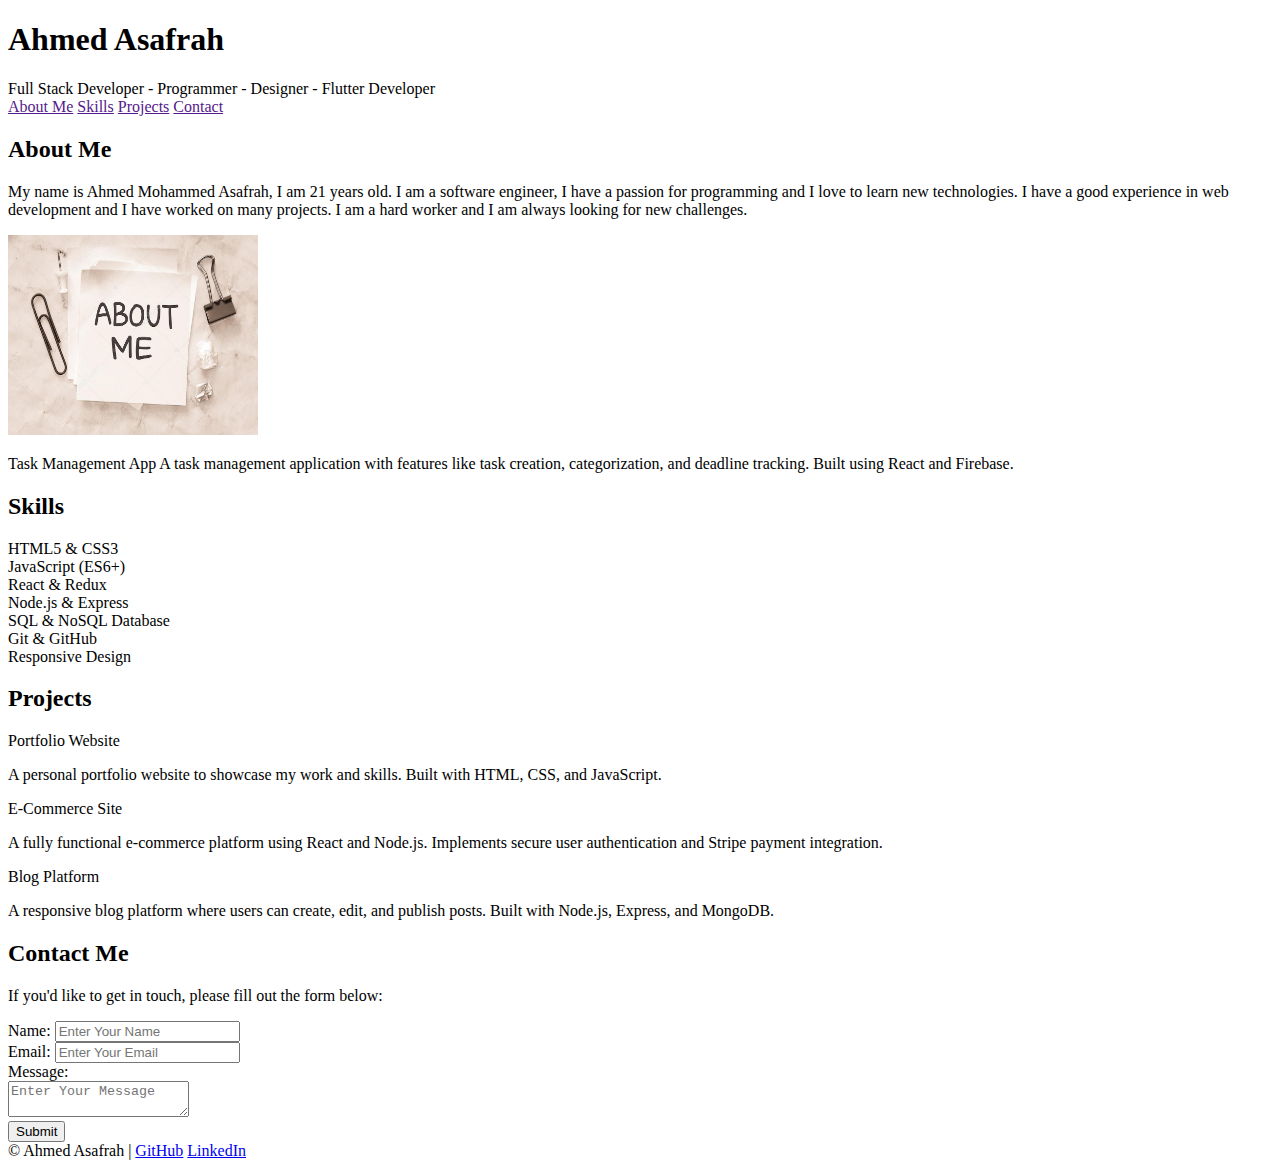
==== Task 2/index.html @ 72c28d88 "build the structure" ====
<!DOCTYPE html>
<html lang="en">
<head>
  <meta charset="UTF-8">
  <meta name="viewport" content="width=device-width, initial-scale=1.0">
  <title>Personal Portfolio</title>
  <link rel="stylesheet" href="style.css">
</head>

<body>
    <header>
        <h1>
        Ahmed Asafrah
        </h1>

        <div>
        <span>
            Full Stack Developer - Programmer - Designer - Flutter Developer
        </span>
        <nav>
            <a href="">About Me</a>
            <a href="">Skills</a>
            <a href="">Projects</a>
            <a href="">Contact</a>
        </nav>
        </div>
    </header>

    <main>
        <section>
            <h2>
                About Me
            </h2>
            <p>
                My name is Ahmed Mohammed Asafrah, I am 21 years old. 
                I am a software engineer, I have a passion for programming and I love to learn new technologies. 
                I have a good experience in web development and I have worked on many projects.
                I am a hard worker and I am always looking for new challenges.
            </p>
            <img 
                src="imgs/about-me.jpg"
                alt="About Me Picture"
                width="250px"
                height="200px">

            <div>
                <p>
                    <span> Task Management App </span> A task management application with features like task creation, categorization, and deadline tracking. Built using React and Firebase.
                </p>
            </div>
        </section>

        <section>
            <h2>
                Skills 
            </h2>
            <nav>
                <div>HTML5 & CSS3</div>
                <div>JavaScript (ES6+)</div>
                <div>React & Redux</div>
                <div>Node.js & Express</div>
                <div>SQL & NoSQL Database</div>
                <div>Git & GitHub</div>
                <div>Responsive Design</div>
            </nav>
        </section>

        <section>
            <h2>
                Projects
            </h2>
            <div>
                <span>Portfolio Website</span> 
                <p>
                    A personal portfolio website
                    to showcase my work and skills. Built with HTML, CSS, and JavaScript.
                </p>
            </div>
            <div>
                <span>E-Commerce Site</span>
                <p>
                    A fully functional e-commerce platform using React and Node.js. Implements secure user authentication and Stripe payment integration.
                </p>
            </div>
            <div>
                <span>Blog Platform</span>
                <p>
                    A responsive blog platform where users can create, edit, and publish posts. Built with Node.js, Express, and MongoDB.
                </p>
            </div>
        </section>

        <section>
            <h2>
                Contact Me
            </h2>
            <p>
                If you'd like to get in touch, please fill out the form below:
            </p>
            <div>

                <label for="name">Name:</label>
                <input type="text" id="name" name="name" placeholder="Enter Your Name" required>

                <br>

                <label for="email">Email:</label>
                <input type="email" id="email" name="email" placeholder="Enter Your Email" required>

                <br>

                <label for="message">Message:</label>
                <br>
                
                <textarea id="message" name="message" placeholder="Enter Your Message"></textarea>

                <br>

                <input type="submit" value="Submit">

            </div>
        </section>
    </main>

    <footer>
        <div>
            <span>
                &copy; Ahmed Asafrah |
            </span>

            <span>
                <a href="https://github.com/AhmedAsafrah" target="_blank">GitHub</a>
                <a href="https://www.linkedin.com/in/ahmed-asafrah-57919b2b7/" target="_blank">LinkedIn</a>
            </span>
        </div>
    </footer>
</body>
</html>
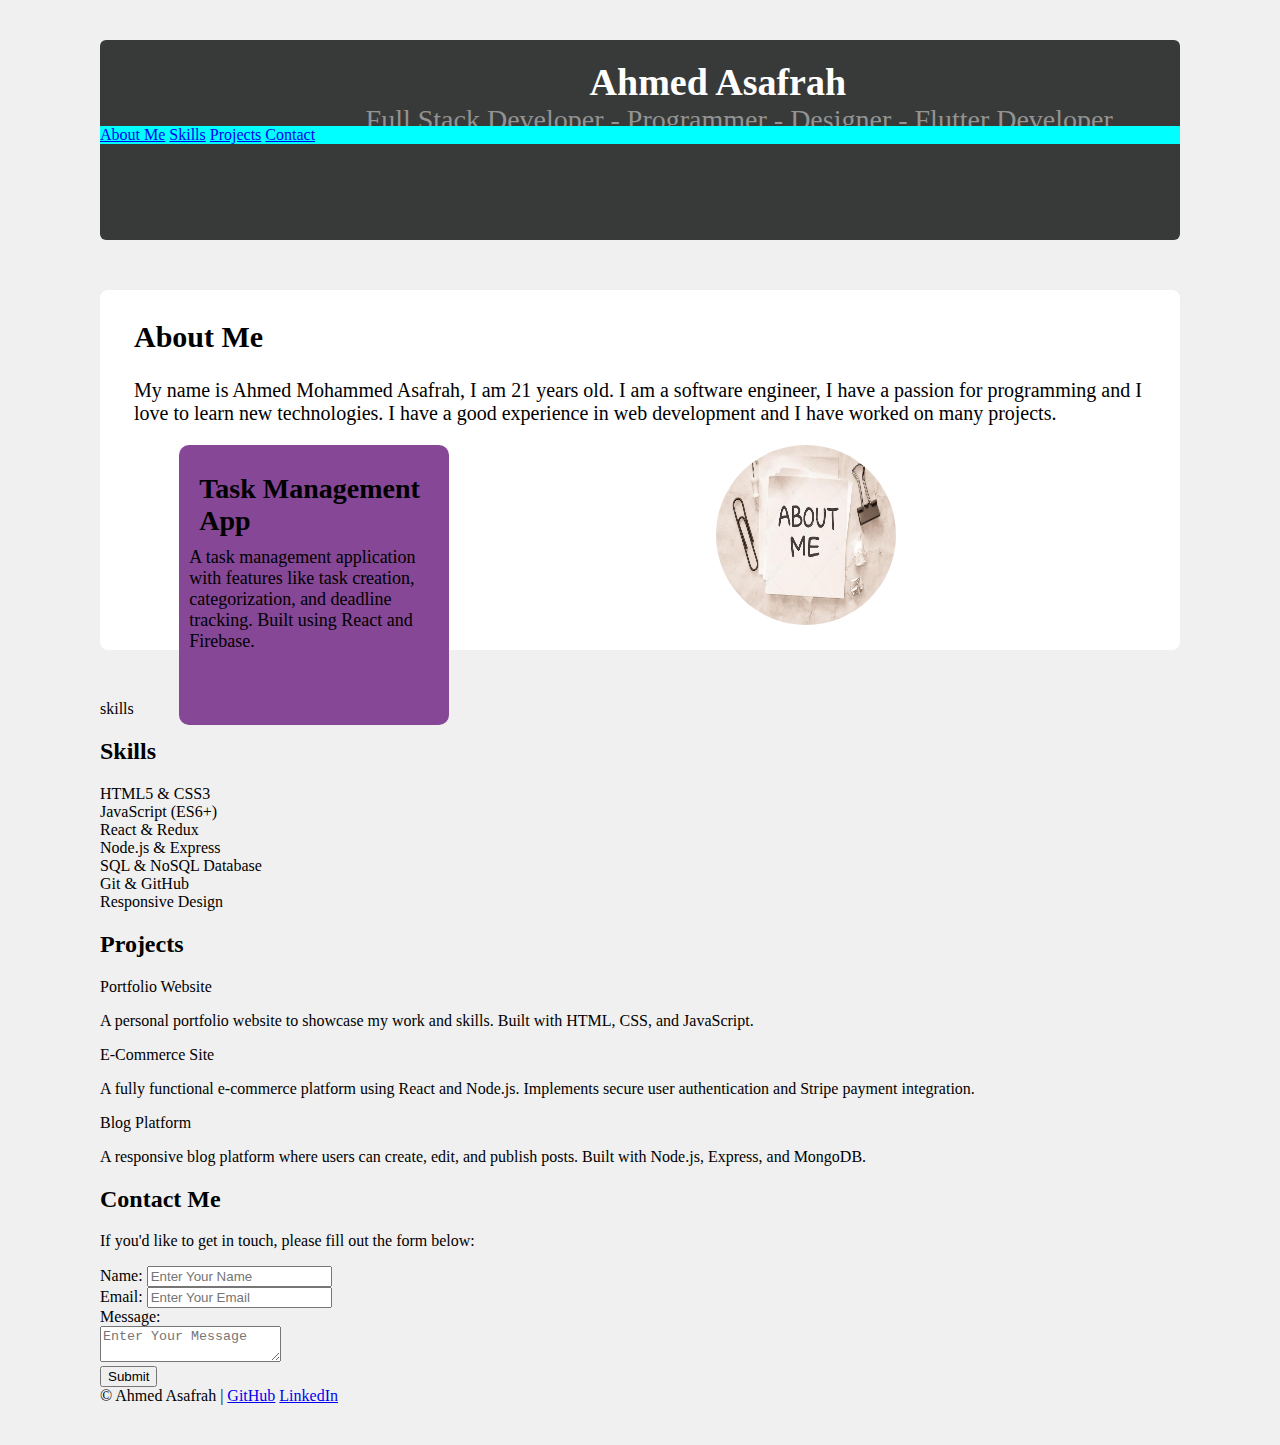
==== commit 2325e46f: "Styling Part 1" ====
--- a/Task 2/index.html
+++ b/Task 2/index.html
@@ -8,50 +8,54 @@
 </head>
 
 <body>
-    <header>
-        <h1>
-        Ahmed Asafrah
-        </h1>
 
-        <div>
-        <span>
-            Full Stack Developer - Programmer - Designer - Flutter Developer
-        </span>
-        <nav>
-            <a href="">About Me</a>
-            <a href="">Skills</a>
-            <a href="">Projects</a>
-            <a href="">Contact</a>
+    <header id="main-header">
+
+        <div class="header-div">
+            <h1>
+                Ahmed Asafrah
+            </h1>
+            <span>
+                Full Stack Developer - Programmer - Designer - Flutter Developer
+            </span>
+        </div>
+
+        <nav class="main-nav">
+            <a href="#first-section">About Me</a>
+            <a href="#seconed-section">Skills</a>
+            <a href="#third-section">Projects</a>
+            <a href="#fourth-section">Contact</a>
         </nav>
-        </div>
+
     </header>
 
+
     <main>
-        <section>
-            <h2>
+        <section class="about-me">
+            <h2 id="first-section">
                 About Me
             </h2>
             <p>
                 My name is Ahmed Mohammed Asafrah, I am 21 years old. 
                 I am a software engineer, I have a passion for programming and I love to learn new technologies. 
                 I have a good experience in web development and I have worked on many projects.
-                I am a hard worker and I am always looking for new challenges.
             </p>
             <img 
                 src="imgs/about-me.jpg"
                 alt="About Me Picture"
-                width="250px"
-                height="200px">
+                width="180px"
+                height="180px"
+            >
 
             <div>
                 <p>
-                    <span> Task Management App </span> A task management application with features like task creation, categorization, and deadline tracking. Built using React and Firebase.
+                    <h3> Task Management App </h3> A task management application with features like task creation, categorization, and deadline tracking. Built using React and Firebase.
                 </p>
             </div>
         </section>
 
-        <section>
-            <h2>
+        <section class="skills">skills
+            <h2 id="seconed-section">
                 Skills 
             </h2>
             <nav>
@@ -65,8 +69,8 @@
             </nav>
         </section>
 
-        <section>
-            <h2>
+        <section class="projects">
+            <h2 id="third-section">
                 Projects
             </h2>
             <div>
@@ -90,8 +94,8 @@
             </div>
         </section>
 
-        <section>
-            <h2>
+        <section class="contact-me">
+            <h2 id="fourth-section">
                 Contact Me
             </h2>
             <p>
@@ -134,5 +138,7 @@
             </span>
         </div>
     </footer>
+
+    
 </body>
 </html>--- a/Task 2/style.css
+++ b/Task 2/style.css
@@ -0,0 +1,84 @@
+
+body {
+    margin: 40px 100px;
+    background-color:#f0f0f0;
+}
+#main-header {
+    background-color: #383a39;
+    border-radius: 6px;
+    position: static;
+    height: 200px;
+}
+
+
+
+div.header-div {
+    position: relative;
+    /* background-color: rgb(58, 138, 112); */
+    max-width: fit-content;
+    left: 37%; 
+    top: 10px;
+}
+
+
+div.header-div h1 {
+    position: relative;
+    /* background-color: aliceblue; */
+    color: white;
+    font-size: 38px;
+    max-width: fit-content;
+    left: 80px;
+    top: 10px;
+    margin: 10px ;
+}
+
+
+div.header-div span {
+
+    color: #929392;
+    font-size: 28px;
+    position: relative;
+    right: 134px;
+}
+
+nav.main-nav {
+
+    background-color: aqua;
+    position: sticky;
+    top: 20px;
+    z-index: 1000;
+}
+
+section.about-me {
+    background-color: white;
+    border-radius: 8px;
+    height: 350px;
+    padding: 5px 34px;
+    margin: 50px 0px;
+    font-size: 20px;
+
+}
+
+section.about-me img{
+    
+    position:absolute;
+    border-radius: 50%;
+    right: 30%;
+}
+
+
+section.about-me div{
+    position: absolute;
+    background-color: rgb(133, 71, 150);
+    width: 250px;
+    height: 260px;
+    border-radius: 10px;
+    left: 14%;
+    padding: 10px;
+    font-size: 18px;
+}
+
+section.about-me div h3{
+    font-size: 28px;
+    margin: 10px;
+}
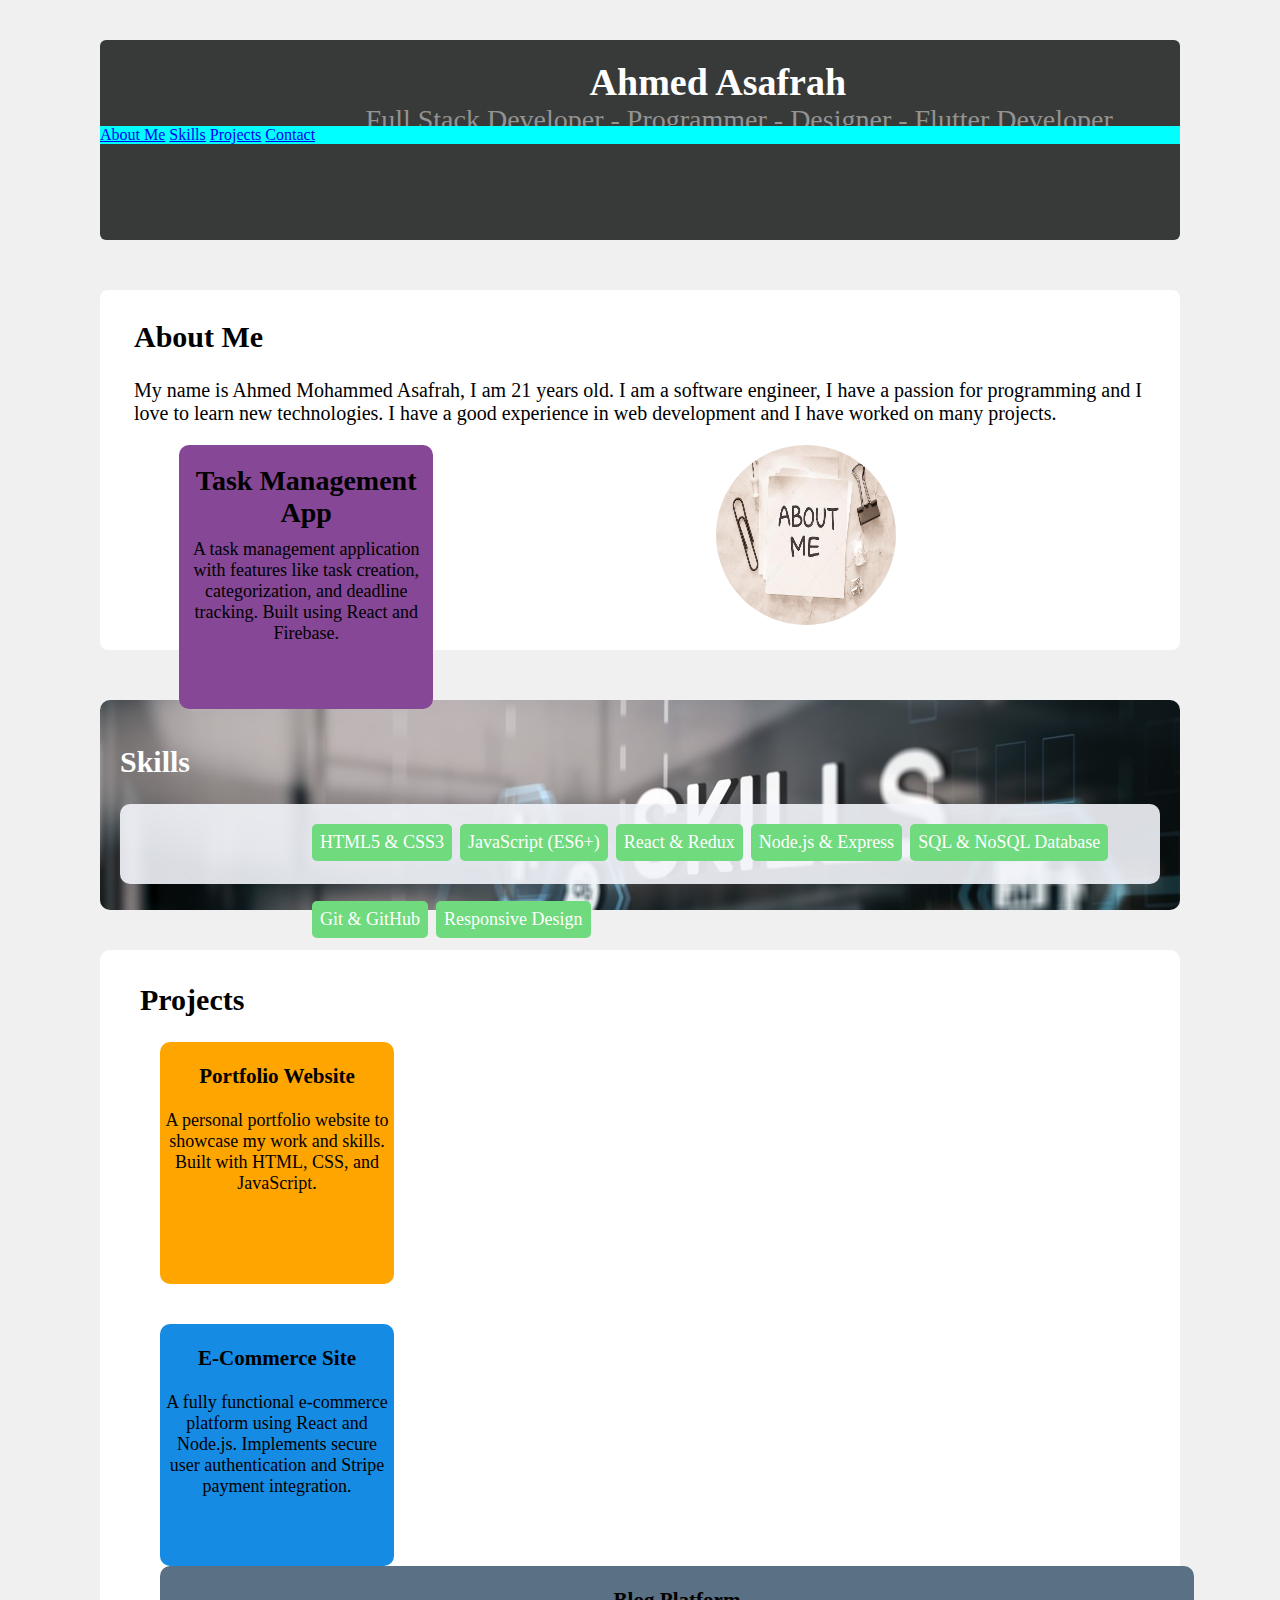
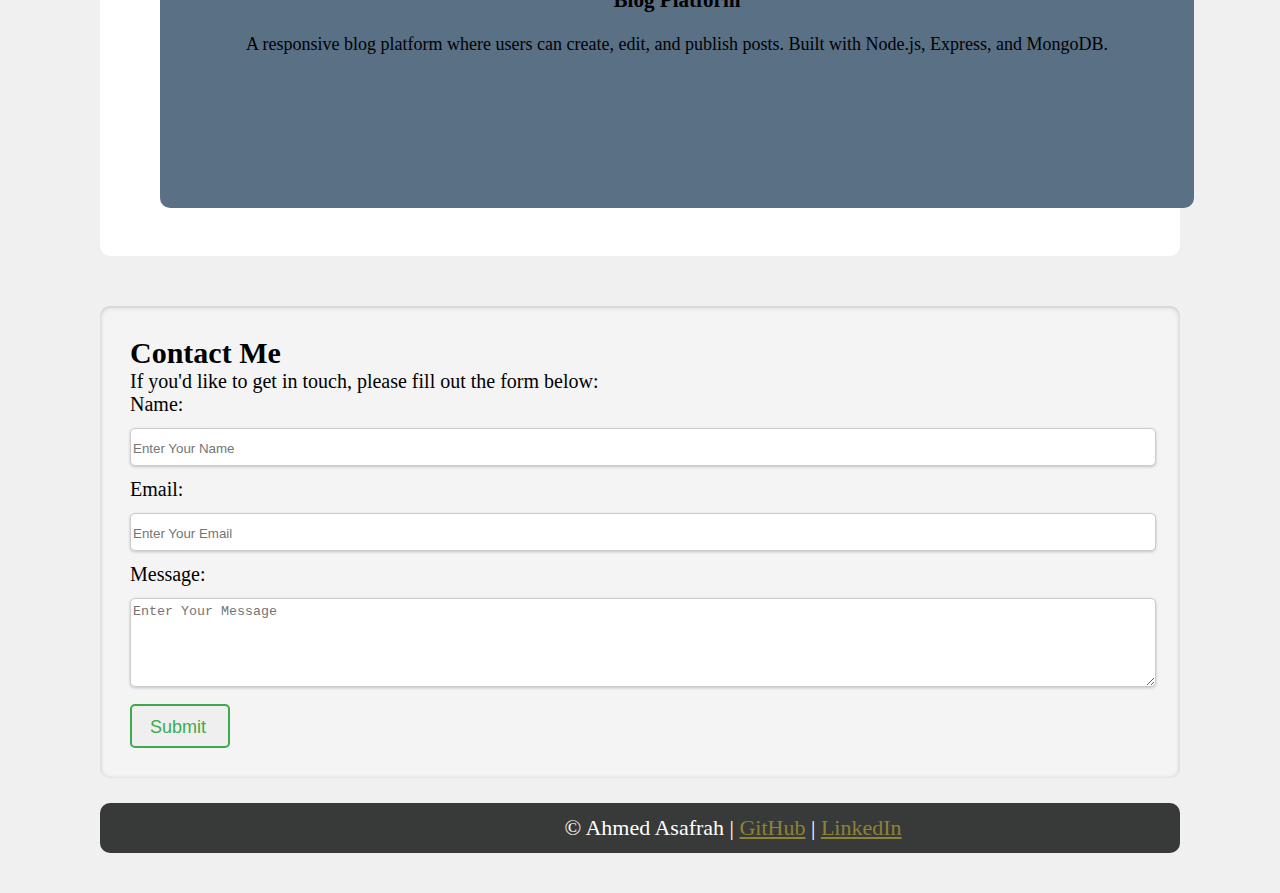
==== commit 2f480c07: "Almost done" ====
--- a/Task 2/index.html
+++ b/Task 2/index.html
@@ -54,18 +54,18 @@
             </div>
         </section>
 
-        <section class="skills">skills
+        <section class="skills">
             <h2 id="seconed-section">
                 Skills 
             </h2>
             <nav>
-                <div>HTML5 & CSS3</div>
-                <div>JavaScript (ES6+)</div>
-                <div>React & Redux</div>
-                <div>Node.js & Express</div>
-                <div>SQL & NoSQL Database</div>
-                <div>Git & GitHub</div>
-                <div>Responsive Design</div>
+                <div class="skill">HTML5 & CSS3</div>
+                <div class="skill">JavaScript (ES6+)</div>
+                <div class="skill">React & Redux</div>
+                <div class="skill">Node.js & Express</div>
+                <div class="skill">SQL & NoSQL Database</div>
+                <div class="skill">Git & GitHub</div>
+                <div class="skill">Responsive Design</div>
             </nav>
         </section>
 
@@ -73,24 +73,26 @@
             <h2 id="third-section">
                 Projects
             </h2>
-            <div>
-                <span>Portfolio Website</span> 
-                <p>
-                    A personal portfolio website
-                    to showcase my work and skills. Built with HTML, CSS, and JavaScript.
-                </p>
-            </div>
-            <div>
-                <span>E-Commerce Site</span>
-                <p>
-                    A fully functional e-commerce platform using React and Node.js. Implements secure user authentication and Stripe payment integration.
-                </p>
-            </div>
-            <div>
-                <span>Blog Platform</span>
-                <p>
-                    A responsive blog platform where users can create, edit, and publish posts. Built with Node.js, Express, and MongoDB.
-                </p>
+            <div class="project">
+                <div class="first-div">
+                    <h3>Portfolio Website</h3> 
+                    <p>
+                        A personal portfolio website
+                        to showcase my work and skills. Built with HTML, CSS, and JavaScript.
+                    </p>
+                </div>
+                <div class="second-div">
+                    <h3>E-Commerce Site</h3>
+                    <p>
+                        A fully functional e-commerce platform using React and Node.js. Implements secure user authentication and Stripe payment integration.
+                    </p>
+                </div>
+                <div class="third-div">
+                    <h3>Blog Platform</h3>
+                    <p>
+                        A responsive blog platform where users can create, edit, and publish posts. Built with Node.js, Express, and MongoDB.
+                    </p>
+                </div>
             </div>
         </section>
 
@@ -101,17 +103,15 @@
             <p>
                 If you'd like to get in touch, please fill out the form below:
             </p>
-            <div>
+            <div class="form">
 
                 <label for="name">Name:</label>
                 <input type="text" id="name" name="name" placeholder="Enter Your Name" required>
 
-                <br>
 
                 <label for="email">Email:</label>
                 <input type="email" id="email" name="email" placeholder="Enter Your Email" required>
 
-                <br>
 
                 <label for="message">Message:</label>
                 <br>
@@ -133,7 +133,7 @@
             </span>
 
             <span>
-                <a href="https://github.com/AhmedAsafrah" target="_blank">GitHub</a>
+                <a href="https://github.com/AhmedAsafrah" target="_blank">GitHub</a> |
                 <a href="https://www.linkedin.com/in/ahmed-asafrah-57919b2b7/" target="_blank">LinkedIn</a>
             </span>
         </div>
--- a/Task 2/style.css
+++ b/Task 2/style.css
@@ -2,6 +2,10 @@
 body {
     margin: 40px 100px;
     background-color:#f0f0f0;
+}
+
+h2 {
+    font-size: 30px;
 }
 #main-header {
     background-color: #383a39;
@@ -74,11 +78,176 @@
     height: 260px;
     border-radius: 10px;
     left: 14%;
-    padding: 10px;
-    font-size: 18px;
+    padding: 2px;
+    font-size: 18px;
+    text-align: center;
 }
 
 section.about-me div h3{
     font-size: 28px;
     margin: 10px;
 }
+
+section.skills {
+    height: 170px;
+    border-radius: 10px;
+    padding:20px 20px;
+    background-image: url("imgs/Skills-for-resume-1.jpg");
+    color: white;
+}
+
+section.skills nav {
+    background-color: rgba(242, 244, 250, 0.9);
+    height: 80px;
+    border-radius: 10px;
+    padding-left: 190px;
+}
+
+section.skills div.skill {
+    background-color: #70da7e;
+    border-radius: 5px;
+    display: inline-block;
+    font-size: 18px;
+    text-align: center;
+    padding: 8px;
+    margin: 20px 2px;
+    cursor: pointer;
+    transition: 0.4s;
+}
+
+section.skills div.skill:hover {
+    background-color: #1dc434;
+    transform: translateY(-5px);
+}
+
+section.projects {
+    background-color: white;
+    border-radius: 10px;
+    margin-top: 40px;
+    padding: 8px 40px;
+    
+}
+
+section.projects div.project div{
+    min-height: 240px ;
+    border-radius: 10px;
+    text-align: center;
+    font-size: 18px;
+    position: relative;
+    left: 20px;
+}
+section.projects div.first-div { 
+    background-color: orange;
+    width: 230px;
+    margin-bottom: 40px;
+    padding: 1px 2px;
+}
+
+section.projects div.second-div {
+    background-color: rgb(22, 139, 228);
+    width: 230px;
+    padding: 1px 2px;
+} 
+
+section.projects div.third-div { 
+    position: relative;
+    background-color: #5a7085;
+    margin-bottom: 40px;
+    padding: 1px 2px;
+    width: 103%;
+}
+
+section.contact-me {
+    background-color: #f4f4f4;
+    box-shadow: 0px 1px 4px rgba(130, 143, 147, 0.5) inset;
+    padding: 30px;
+    margin-top: 50px;
+    border-radius: 10px;
+}
+
+section.contact-me p {
+    font-size: 20px;
+    margin: 0;
+}
+
+section.contact-me h2 {
+    margin: 0;
+}
+
+section.contact-me div.form {
+    font-size: 20px;
+}
+
+
+
+section.contact-me div.form input[type="text"],
+section.contact-me div.form input[type="email"],
+section.contact-me div.form textarea {
+    width: 100%;
+    border-radius: 5px;
+    margin: 12px 0px;
+    border: 1px solid #ccc; 
+    box-shadow:  0 1px 3px rgba(0, 0, 0, 0.2);
+    
+}
+
+section.contact-me div.form input[type="text"],
+section.contact-me div.form input[type="email"] {
+    height: 30px;
+}
+
+section.contact-me div.form textarea {
+    height: 80px;
+}
+
+input, textarea {
+    padding-left: 2px; 
+    padding-top: 5px;   
+}
+
+section.contact-me div.form input[type="submit"] {
+    cursor: pointer;
+    width: 100px;
+    min-height: 44px;
+    border-radius: 5px;
+    color: #3cab4b;
+    font-size: 18px;
+    border: 2px solid #3cab4b;
+}
+
+section.contact-me div.form input[type="submit"]:hover {
+    background-color: #3cab4b;
+    color: white;
+    transition: .4s;
+}
+
+section.contact-me div.form input[type="text"]:focus, 
+section.contact-me div.form input[type="email"]:focus, 
+section.contact-me div.form textarea:focus {
+    border: 1px solid #1dc434;
+    outline: none; 
+}
+
+footer div {
+    font-size: 22px;
+    background-color: #383a39;
+    height: 50px;
+    border-radius: 10px;
+    margin-top: 25px;
+}
+
+footer div span{
+    position: relative;
+    left: 43%;
+    top: 25%;
+    color: white;
+}
+
+footer a {
+    color: #8e8236;
+}
+
+footer a:hover {
+    transition: .4s;
+    color: white;
+}
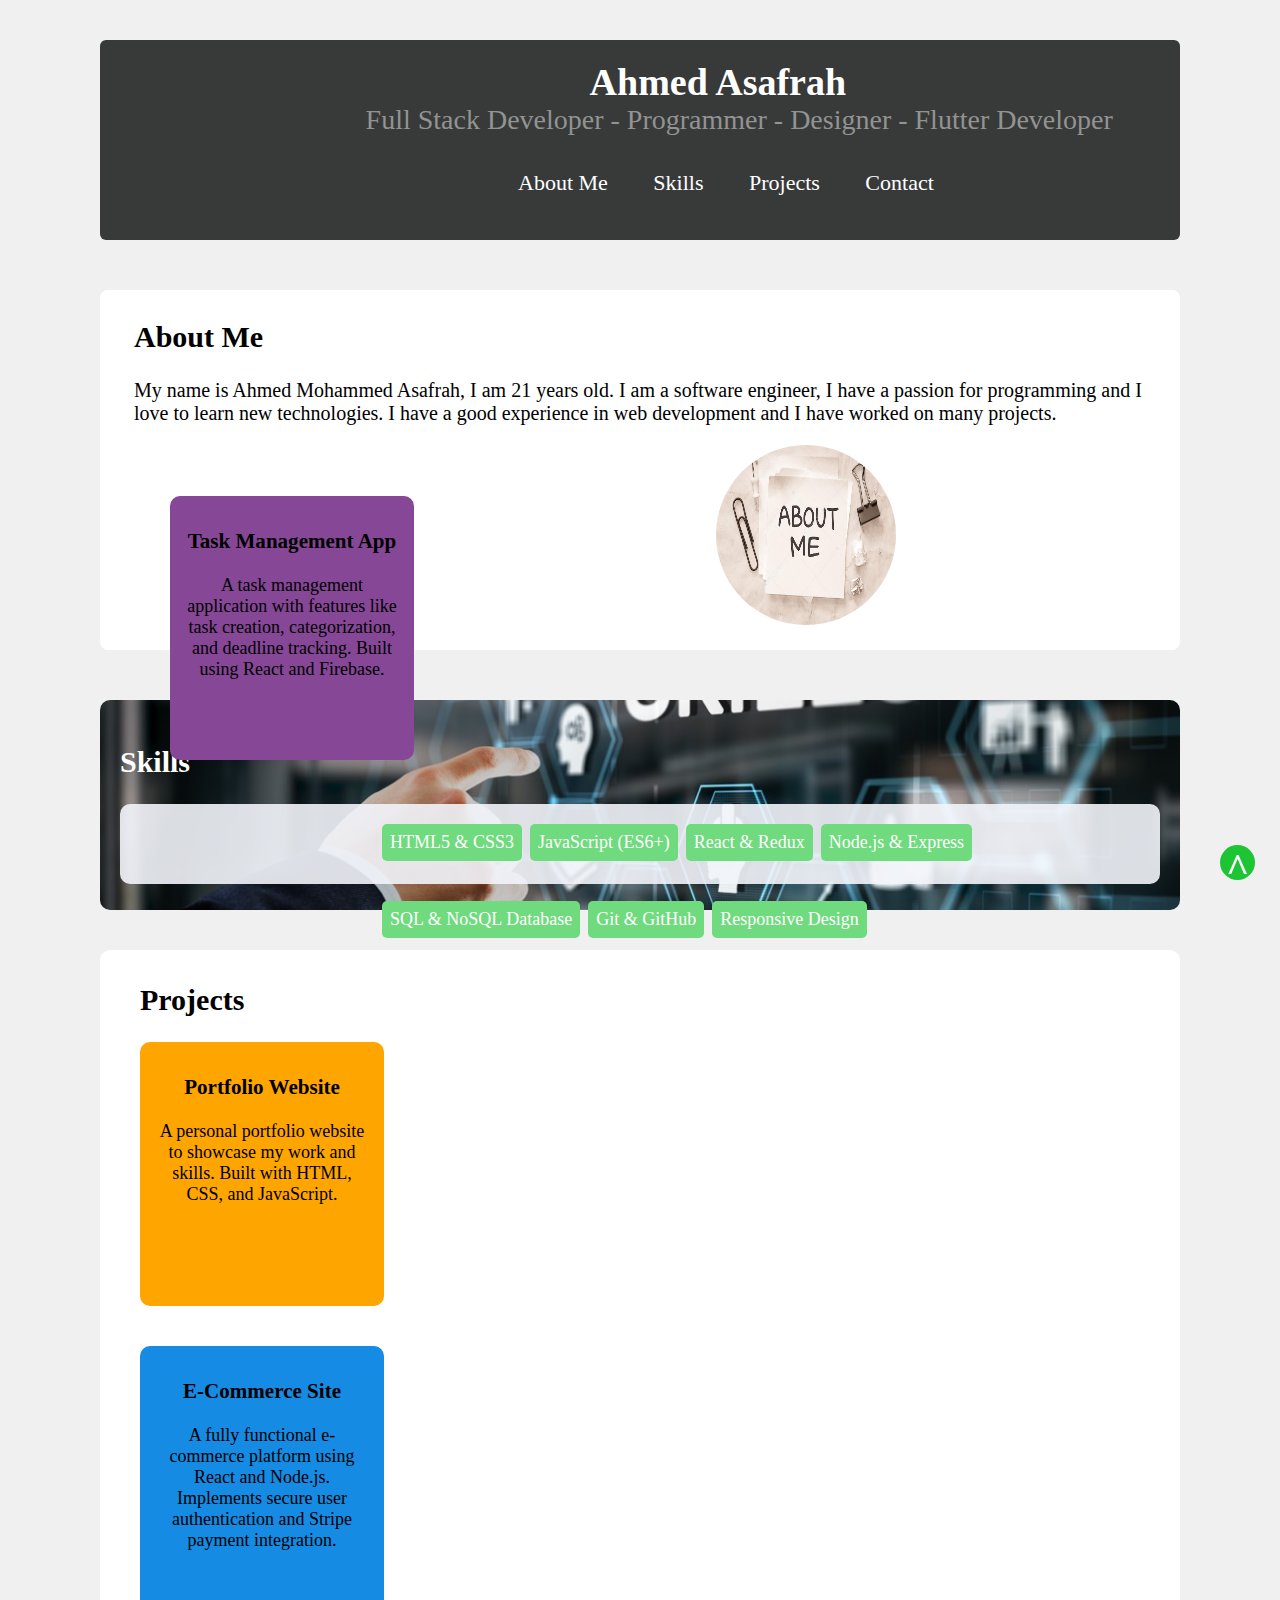
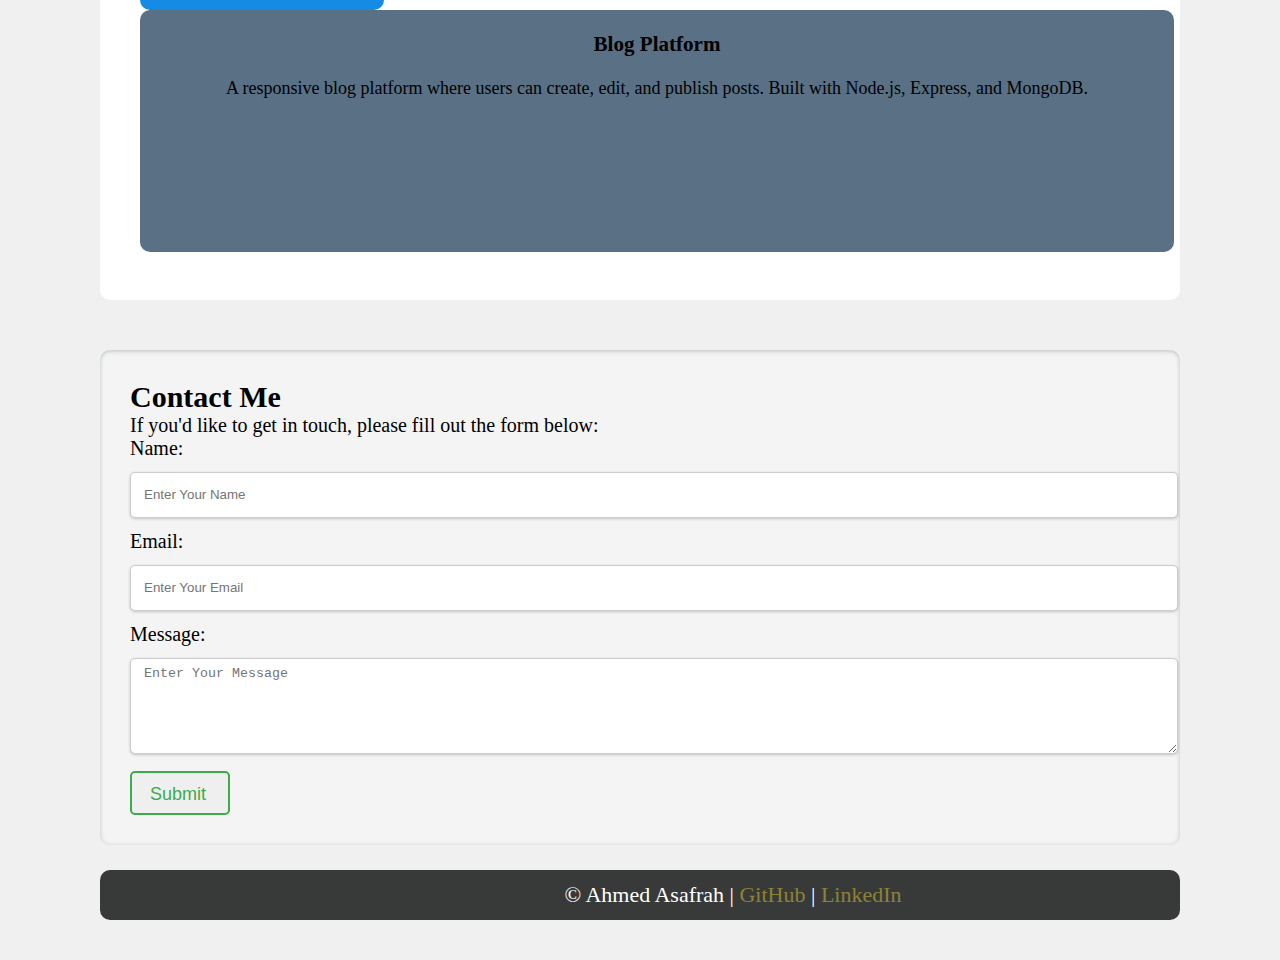
==== commit 6950bfb3: "We can say it is done" ====
--- a/Task 2/index.html
+++ b/Task 2/index.html
@@ -27,10 +27,16 @@
             <a href="#fourth-section">Contact</a>
         </nav>
 
+        <a href="#main-header" class="go-top">
+            ^
+        </a>
     </header>
 
+    <div>
 
+    </div>
     <main>
+        
         <section class="about-me">
             <h2 id="first-section">
                 About Me
@@ -46,12 +52,6 @@
                 width="180px"
                 height="180px"
             >
-
-            <div>
-                <p>
-                    <h3> Task Management App </h3> A task management application with features like task creation, categorization, and deadline tracking. Built using React and Firebase.
-                </p>
-            </div>
         </section>
 
         <section class="skills">
@@ -75,19 +75,24 @@
             </h2>
             <div class="project">
                 <div class="first-div">
+                    <p>
+                        <h3> Task Management App </h3> A task management application with features like task creation, categorization, and deadline tracking. Built using React and Firebase.
+                    </p>
+                </div>
+                <div class="second-div">
                     <h3>Portfolio Website</h3> 
                     <p>
                         A personal portfolio website
                         to showcase my work and skills. Built with HTML, CSS, and JavaScript.
                     </p>
                 </div>
-                <div class="second-div">
+                <div class="third-div">
                     <h3>E-Commerce Site</h3>
                     <p>
                         A fully functional e-commerce platform using React and Node.js. Implements secure user authentication and Stripe payment integration.
                     </p>
                 </div>
-                <div class="third-div">
+                <div class="fourth-div">
                     <h3>Blog Platform</h3>
                     <p>
                         A responsive blog platform where users can create, edit, and publish posts. Built with Node.js, Express, and MongoDB.
--- a/Task 2/style.css
+++ b/Task 2/style.css
@@ -46,12 +46,40 @@
 }
 
 nav.main-nav {
-
-    background-color: aqua;
-    position: sticky;
-    top: 20px;
-    z-index: 1000;
-}
+    
+    font-size: 22px;
+    position: relative;
+    left: 35%;
+    top: 22%;
+}
+
+nav.main-nav a{
+    color: white;
+    text-decoration: none;
+    margin-left: 40px;
+}
+
+nav.main-nav a:hover {
+    color: #beaa23;
+    transition: .4s; 
+}
+
+a.go-top {
+    background-color: #1dc434;
+    cursor: pointer;
+    width: 35px;
+    height: 35px;
+    border-radius: 50%;
+    text-align: center;
+    color: white;
+    font-size: 40px;
+    font-weight: 800;
+    position: fixed;
+    right: 25px;
+    bottom: 20px;
+    text-decoration: none;
+}
+
 
 section.about-me {
     background-color: white;
@@ -71,28 +99,13 @@
 }
 
 
-section.about-me div{
-    position: absolute;
-    background-color: rgb(133, 71, 150);
-    width: 250px;
-    height: 260px;
-    border-radius: 10px;
-    left: 14%;
-    padding: 2px;
-    font-size: 18px;
-    text-align: center;
-}
-
-section.about-me div h3{
-    font-size: 28px;
-    margin: 10px;
-}
-
 section.skills {
     height: 170px;
     border-radius: 10px;
     padding:20px 20px;
     background-image: url("imgs/Skills-for-resume-1.jpg");
+    background-position: center;
+    background-size:cover ;
     color: white;
 }
 
@@ -100,7 +113,7 @@
     background-color: rgba(242, 244, 250, 0.9);
     height: 80px;
     border-radius: 10px;
-    padding-left: 190px;
+    padding-left: 260px;
 }
 
 section.skills div.skill {
@@ -125,7 +138,7 @@
     border-radius: 10px;
     margin-top: 40px;
     padding: 8px 40px;
-    
+    position: relative;
 }
 
 section.projects div.project div{
@@ -133,24 +146,36 @@
     border-radius: 10px;
     text-align: center;
     font-size: 18px;
-    position: relative;
+    /* position: relative; */
     left: 20px;
 }
 section.projects div.first-div { 
+
+    background-color: #854796;
+    width: 220px;
+    border-radius: 10px;
+    position: absolute;
+    padding: 12px;
+    margin-left: 50px;
+    font-size: 18px;
+    position: absolute;
+    bottom: 1140px; 
+}
+section.projects div.second-div { 
     background-color: orange;
-    width: 230px;
+    width: 220px;
     margin-bottom: 40px;
-    padding: 1px 2px;
-}
-
-section.projects div.second-div {
+    padding: 12px;
+}
+
+section.projects div.third-div {
     background-color: rgb(22, 139, 228);
-    width: 230px;
-    padding: 1px 2px;
+    width: 220px;
+    padding: 12px;
 } 
 
-section.projects div.third-div { 
-    position: relative;
+section.projects div.fourth-div { 
+    /* position: relative; */
     background-color: #5a7085;
     margin-bottom: 40px;
     padding: 1px 2px;
@@ -188,6 +213,7 @@
     margin: 12px 0px;
     border: 1px solid #ccc; 
     box-shadow:  0 1px 3px rgba(0, 0, 0, 0.2);
+    padding: 7px 13px;
     
 }
 
@@ -245,9 +271,12 @@
 
 footer a {
     color: #8e8236;
+    text-decoration: none;
 }
 
 footer a:hover {
     transition: .4s;
     color: white;
 }
+
+
